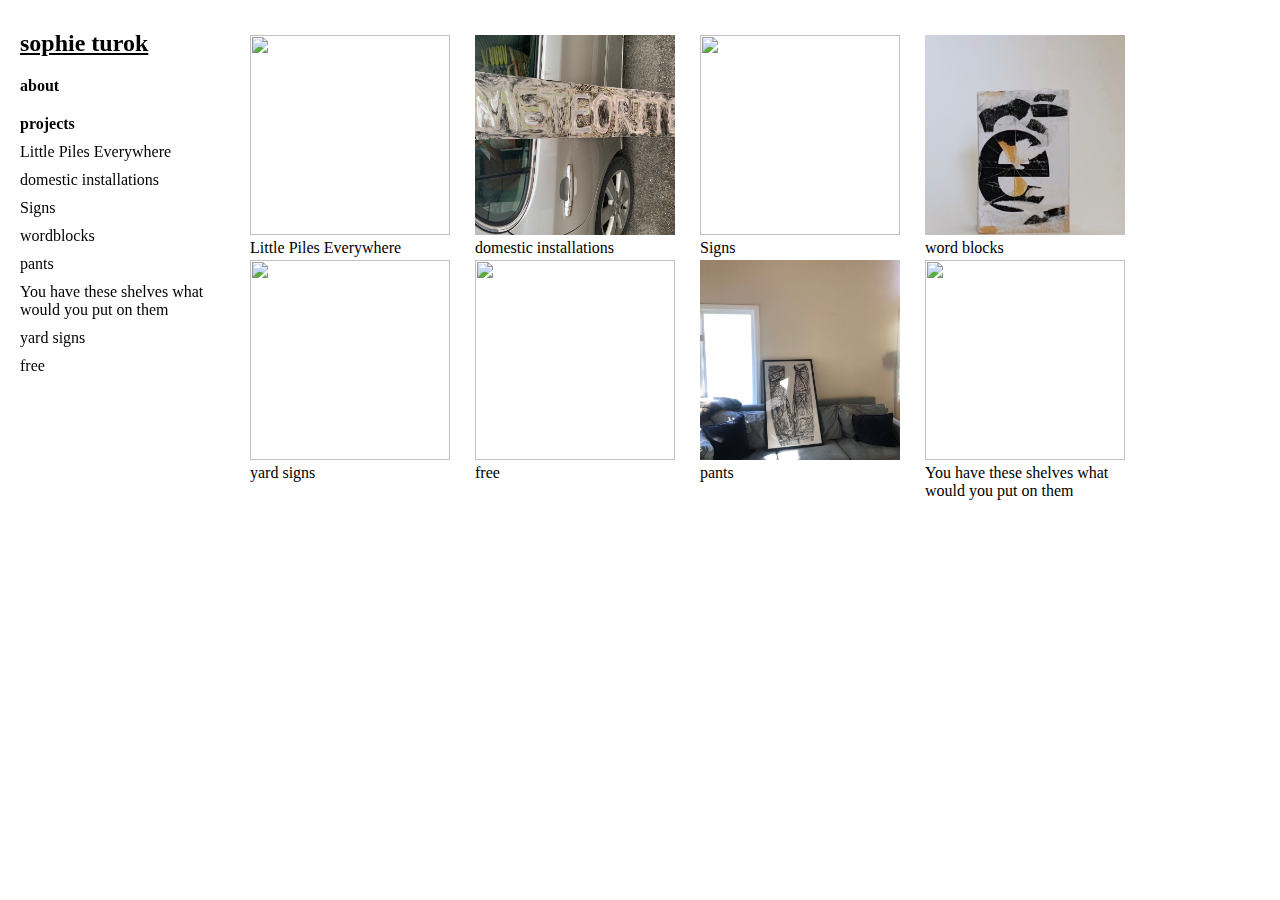
==== index.html @ a2406371 "Update index.html" ====
<!doctype html>
<html>
    <head>
        <meta http-equiv="Content-Type" content="text/html; charset=utf-8" />
        <title>Projects</title>
        <link href="style/index.css" rel="stylesheet" type="text/css" />
        <link href="https://fonts.googleapis.com/css?family=Roboto:300,400" rel="stylesheet">
        <link href="https://fonts.googleapis.com/css?family=Neuton" rel="stylesheet">
    </head>
    <body>
        <projects>
<project>
  <a href="LittlePilesEverywhere.html">
    <img src="pics/Screen Shot 2020-05-01 at 7.56.42 PM.png"/>
    Little Piles Everywhere
  </a>
</project>

                 <project>
                <a href="domesticinstallations.html">
                    <img src="pics/Turok_10.jpg"/>
                    domestic installations
                </a>
                 </project>

                <project>
                <a href="Signs.html">
                 <img src="pics/Turok_4.jpg"/>
                Signs
                 </a>
                </project>
            <project>
                <a href="wordblocks.html">
                    <img src="pics/Turok_15.jpg"/>
                    word blocks
                </a>
            </project>
            <project>
               <a href="yardsigns.html">
                 <img src="pics/IMG_7415.jpeg"/>
                 yard signs
               </a>
            </project>
            <project>
              <a href="free.html">
                <img src="pics/r.jpg"/>
                free
  </a>
</project>
            <project>
  <a href="pants.html">
    <img src="pics/pants.jpg"/>
    pants
  </a>
</project>
            <project>
  <a href="youhavetheseshelveswhatwouldyouputonthem.html">
    <img src="pics/DSC_0008.jpg"/>
    You have these shelves what would you put on them
  </a>
</project>
        </projects>
        <script type="text/javascript" src="js/addmenu.js"></script>
    </body>
</html>
---- style/index.css ----
/**** main menu style ****/
mainmenu {
    overflow: auto;
    top: 0;
    bottom: 0;
    left: 0;
    position: fixed;
    height: 100%;
    z-index: 1;
	width: 215px;
}

#homebutton {
	padding-top: 20px;
	padding-left: 20px;
	display: block;
}

mainmenu a {
	display: block;
	padding-top: 10px;
	padding-left: 20px;
}

mainmenu a#boldlink {
    display: block;
    padding-top: 20px;
    padding-left: 20px;
    font-weight: bold;
}




/**** general style ****/
.body {
	font-family: Helvetica;
}

a {
	color: black;
    text-decoration: none;
}

a:hover {
	text-decoration: underline;
}

h2 {
	display: block;
    margin: 10px 0 0 0;
    padding: 0;
    border: 0;
    vertical-align: baseline;
}




/**** index.html style ****/
projects {
	margin: 0 0 0 215px;
	display: block;
	padding: 27px 9px 25px 27px;
	width: 1045px;
}

project {
	width: 225px;
    height: 225px;
    float: left;
    padding: 0 0 0 0;
}

project img {
	width: 200px;
	height: 200px;
    object-fit: cover;
}




/**** about page style ****/
about {
	margin: 100px 0 0 241px;
	display: block;
	padding: 20px 9px 25px 27px;
}




/**** work specific page style ****/
work b {
	float:left;
}

work {
	margin: 0 0 0 241px;
	display: block;
	padding: 20px 9px 25px 27px;
}

work img {
	width: 200px;
}

#worktitle {
	margin-top: 10px;
	padding-bottom: 60px;
}

#workpicswrapper {
  display: flex;
  align-items: center;
}

.prev {
	background-image: url('leftarrow.svg');
	background-repeat: no-repeat;
	background-size: contain;
	width: 20px;
	height: 20px;
	border: none;
	margin: 10px;
}

.next {
	background-image: url('rightarrow.svg');
	background-repeat: no-repeat;
	background-size: contain;
	width: 20px;
	height: 20px;
	border: none;
	margin: 10px;
}

#workpics img {
	width: 500px;
}

#workpics {
  margin: 0;
  position: absolute;
  top: 50%;
  -ms-transform: translateY(-50%);
  transform: translateY(-50%);}

#workcarousel {
	width: 600px;
}

#workpreviews {
	width: 400px;
    margin-left: auto;
    margin-right: auto;
}

#workpreviews img {
	width: 100px;
}

#workpreviews p {
	display: none;
}

.siema {
	width: 500px;
	height: auto;
    display: inline-block;
}
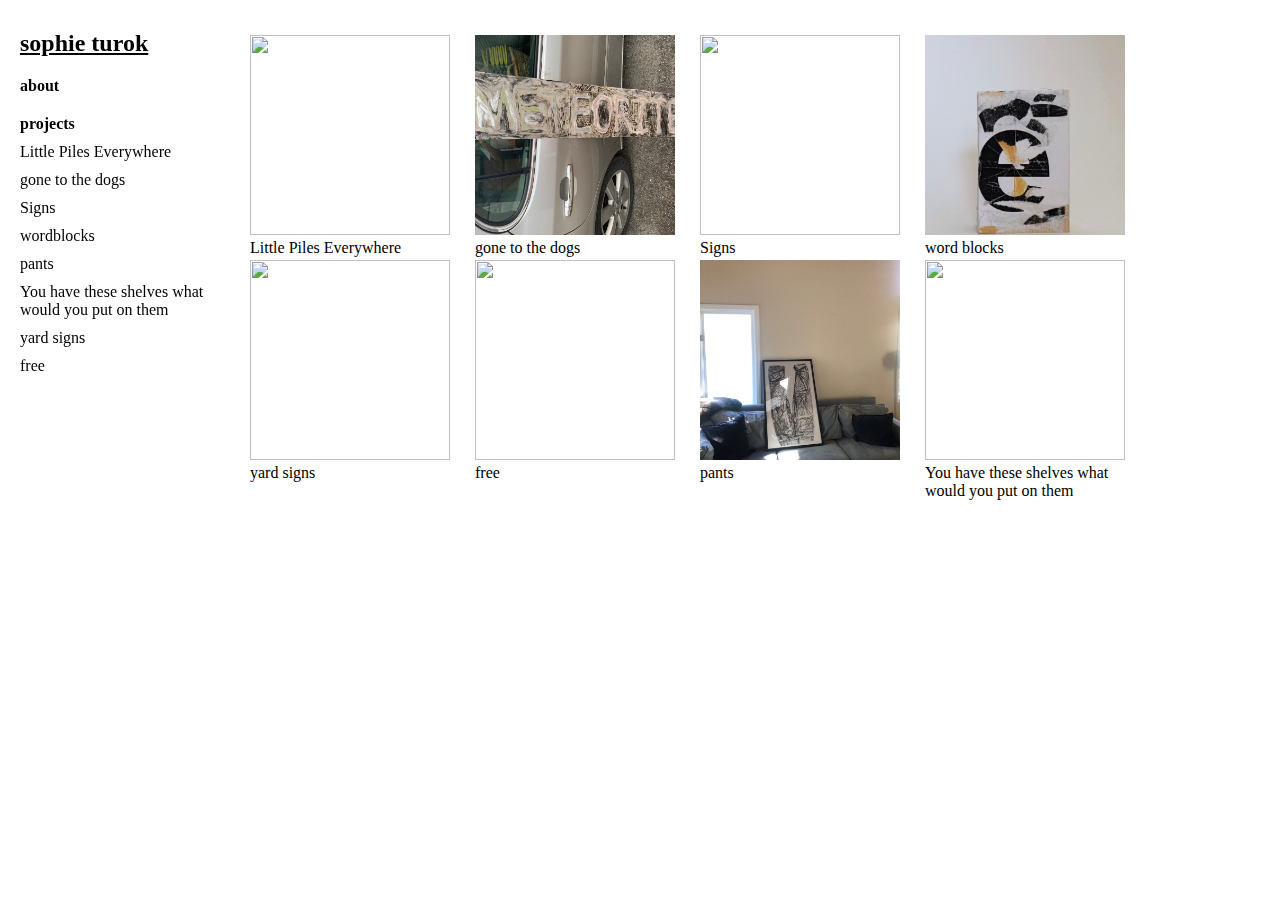
==== commit ceaedbe6: "Update index.html" ====
--- a/index.html
+++ b/index.html
@@ -17,9 +17,9 @@
 </project>
 
                  <project>
-                <a href="domesticinstallations.html">
+                <a href="gonetothedogs.html">
                     <img src="pics/Turok_10.jpg"/>
-                    domestic installations
+                    gone to the dogs
                 </a>
                  </project>
 
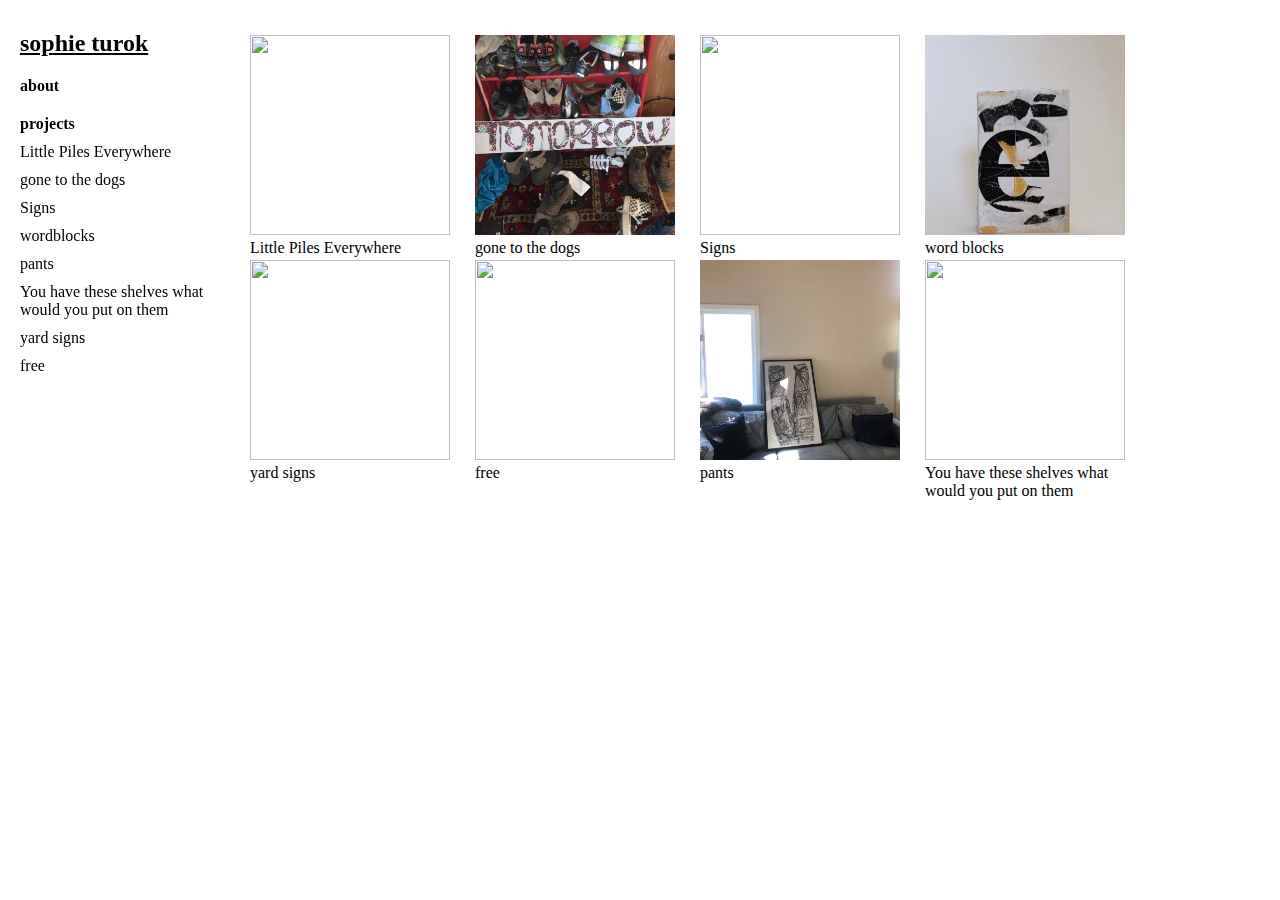
==== commit ebe2d45f: "Update index.html" ====
--- a/index.html
+++ b/index.html
@@ -18,7 +18,7 @@
 
                  <project>
                 <a href="gonetothedogs.html">
-                    <img src="pics/Turok_10.jpg"/>
+                    <img src="pics/Turok_14.jpg"/>
                     gone to the dogs
                 </a>
                  </project>
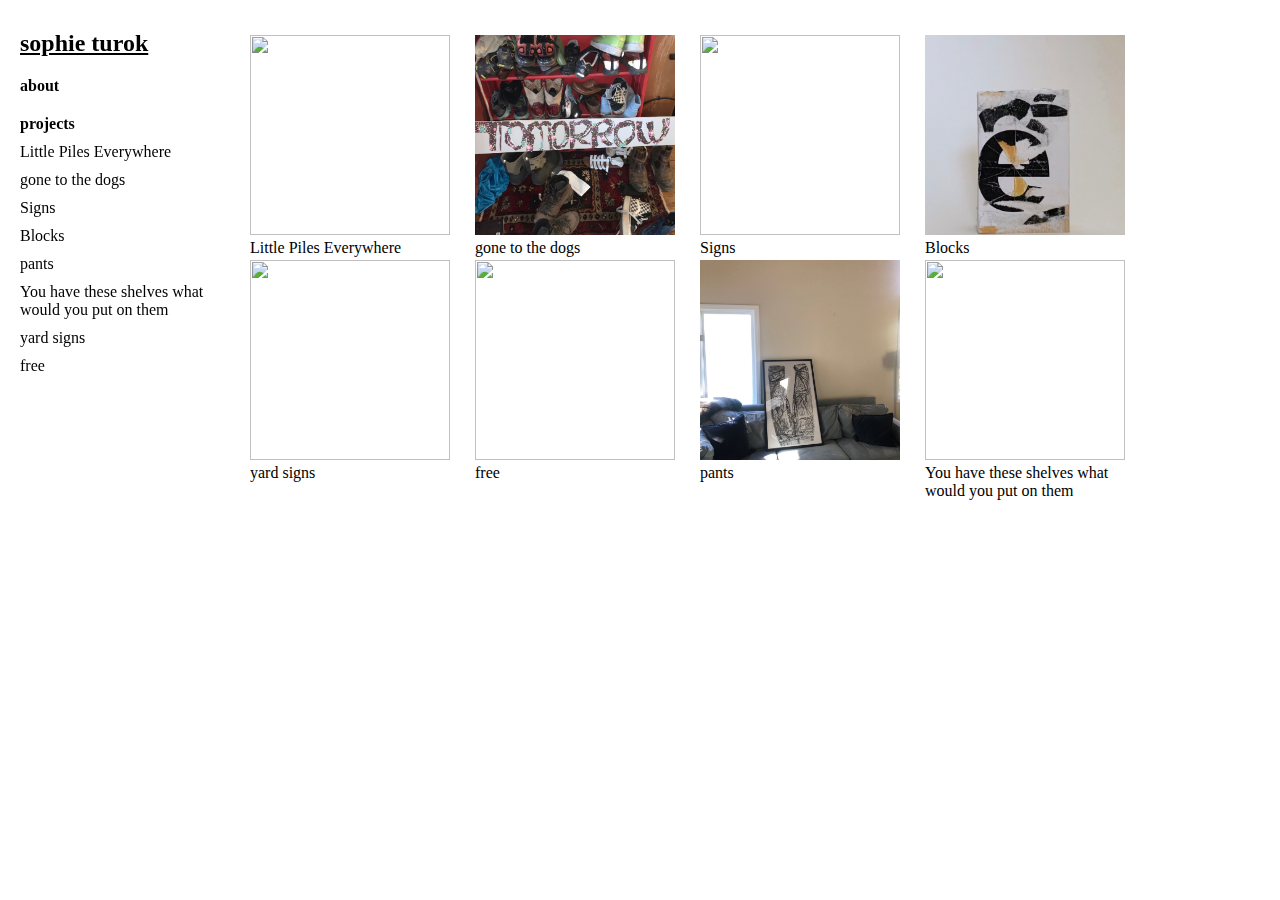
==== commit ca8aa2ef: "Update index.html" ====
--- a/index.html
+++ b/index.html
@@ -30,9 +30,9 @@
                  </a>
                 </project>
             <project>
-                <a href="wordblocks.html">
+                <a href="blocks.html">
                     <img src="pics/Turok_15.jpg"/>
-                    word blocks
+                    Blocks
                 </a>
             </project>
             <project>
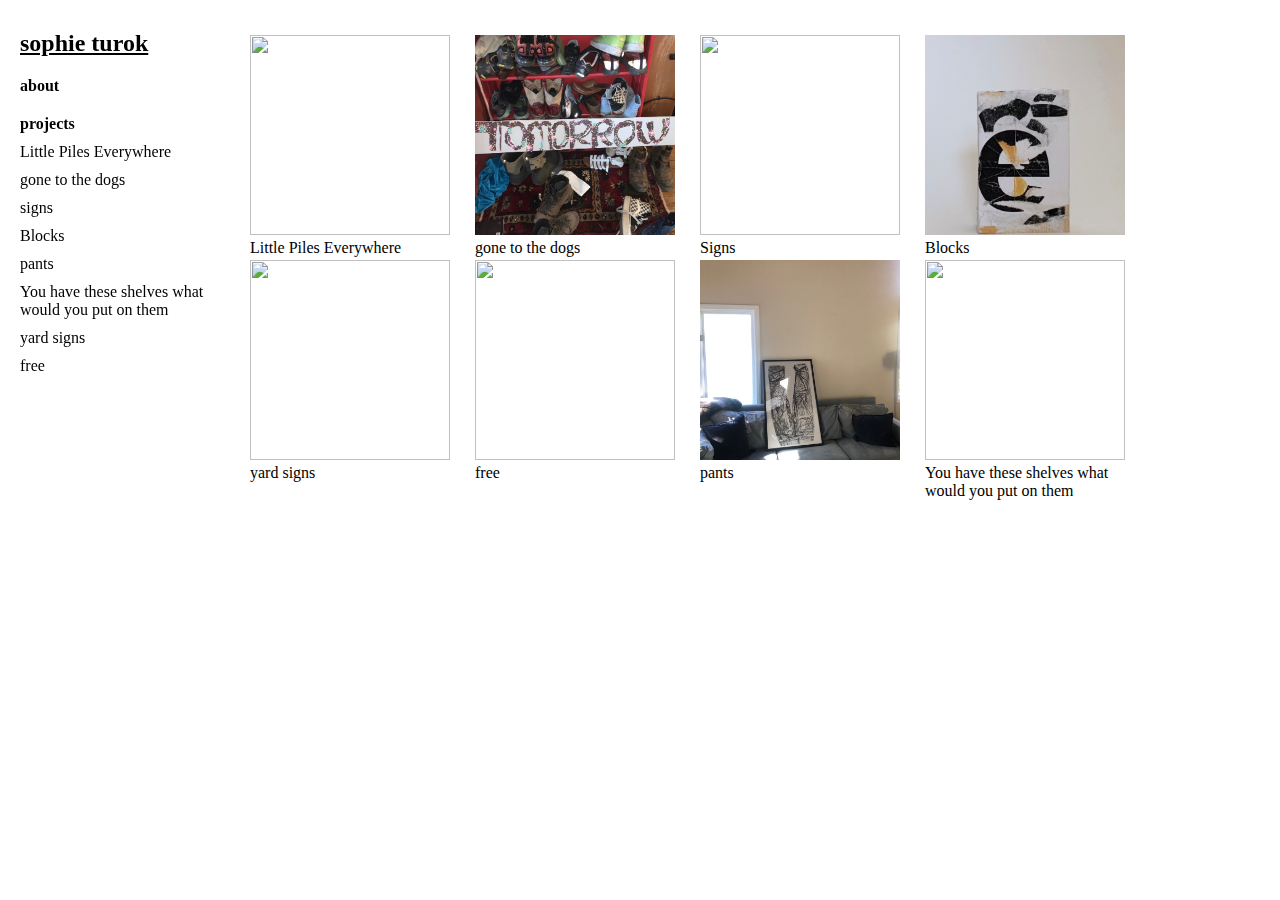
==== commit a96670a0: "Update index.html" ====
--- a/index.html
+++ b/index.html
@@ -24,8 +24,8 @@
                  </project>
 
                 <project>
-                <a href="Signs.html">
-                 <img src="pics/Turok_4.jpg"/>
+                <a href="signs.html">
+                 <img src="pics/xeroxing.jpg"/>
                 Signs
                  </a>
                 </project>
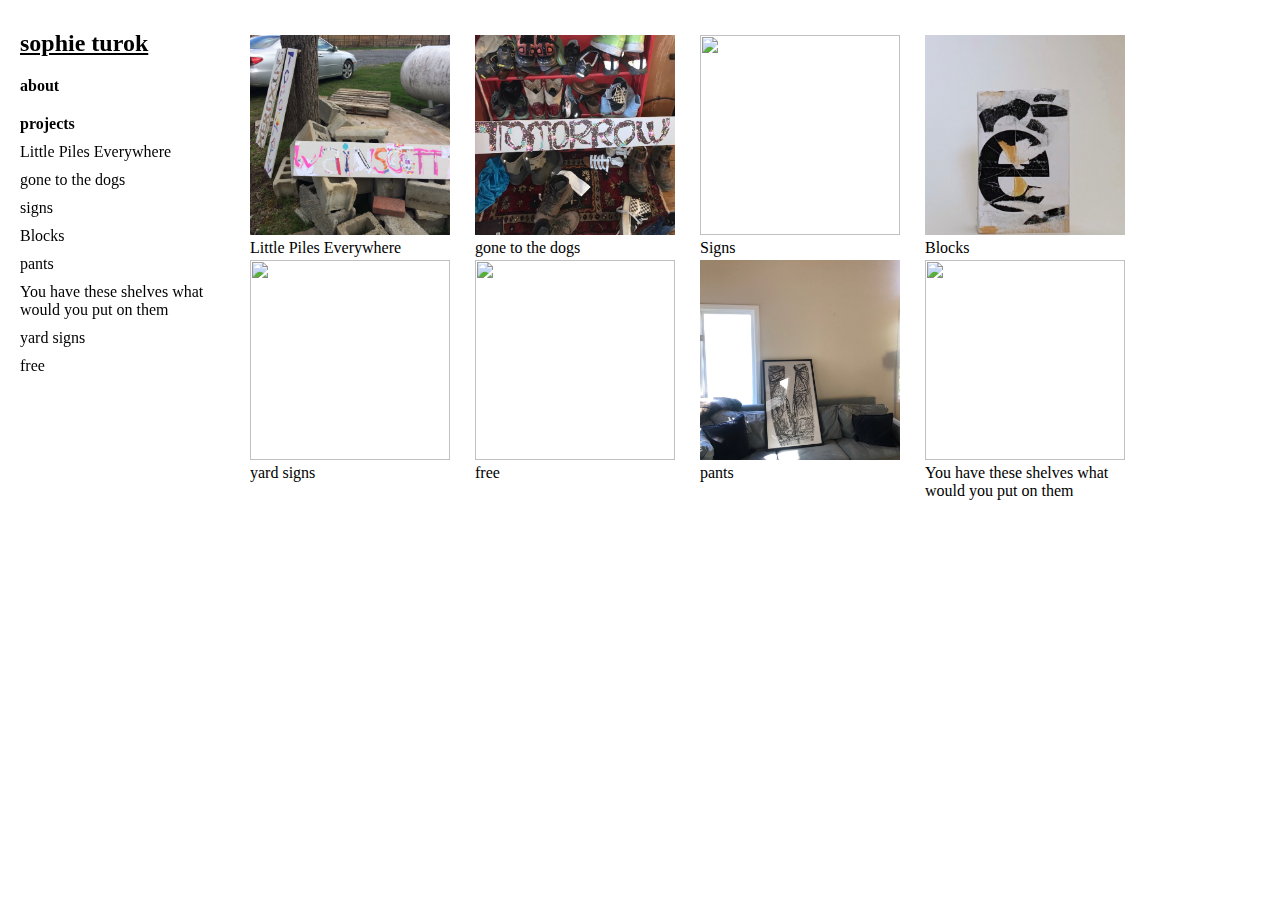
==== commit d144b5f2: "Update index.html" ====
--- a/index.html
+++ b/index.html
@@ -11,7 +11,7 @@
         <projects>
 <project>
   <a href="LittlePilesEverywhere.html">
-    <img src="pics/Screen Shot 2020-05-01 at 7.56.42 PM.png"/>
+    <img src="pics/IMG_3994.JPG"/>
     Little Piles Everywhere
   </a>
 </project>
